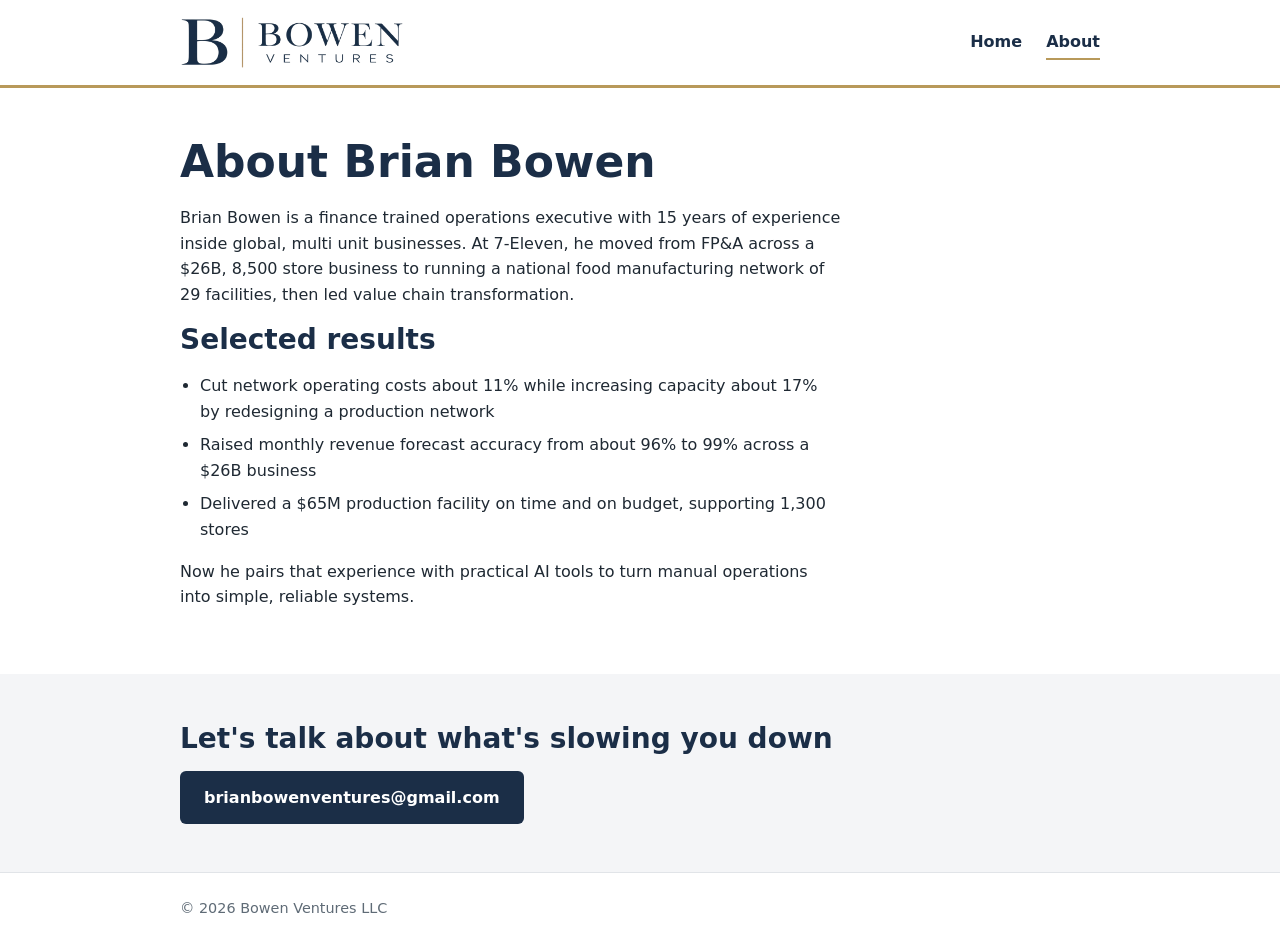
==== about.html @ 5f80b4cf "Add About page and navigation" ====
<!DOCTYPE html>
<html lang="en">
<head>
  <meta charset="utf-8">
  <meta name="viewport" content="width=device-width, initial-scale=1">
  <title>About Brian Bowen | Bowen Ventures</title>
  <meta name="description" content="Brian Bowen is a finance trained operations executive with 15 years of experience inside global, multi unit businesses.">
  <link rel="icon" type="image/png" href="assets/logo-mark.png">
  <link rel="stylesheet" href="styles.css">
</head>
<body>

  <header class="site-header">
    <div class="container">
      <a class="brand" href="index.html">
        <img src="assets/logo-wide.png" alt="Bowen Ventures" width="800" height="190">
      </a>
      <nav class="site-nav" aria-label="Main">
        <a href="index.html">Home</a>
        <a href="about.html" aria-current="page">About</a>
      </nav>
    </div>
  </header>

  <main>

    <section class="about">
      <div class="container">
        <h1>About Brian Bowen</h1>
        <p>Brian Bowen is a finance trained operations executive with 15 years of experience inside global, multi unit businesses. At 7-Eleven, he moved from FP&amp;A across a $26B, 8,500 store business to running a national food manufacturing network of 29 facilities, then led value chain transformation.</p>

        <h2>Selected results</h2>
        <ul>
          <li>Cut network operating costs about 11% while increasing capacity about 17% by redesigning a production network</li>
          <li>Raised monthly revenue forecast accuracy from about 96% to 99% across a $26B business</li>
          <li>Delivered a $65M production facility on time and on budget, supporting 1,300 stores</li>
        </ul>

        <p>Now he pairs that experience with practical AI tools to turn manual operations into simple, reliable systems.</p>
      </div>
    </section>

    <section class="contact">
      <div class="container">
        <h2>Let's talk about what's slowing you down</h2>
        <a class="button" href="mailto:brianbowenventures@gmail.com">brianbowenventures@gmail.com</a>
      </div>
    </section>

  </main>

  <footer class="site-footer">
    <div class="container">
      <p>&copy; 2026 Bowen Ventures LLC</p>
    </div>
  </footer>

</body>
</html>
---- styles.css ----
/* Colors and sizes defined once, reused everywhere.
   Brand colors come from the logo: navy sampled from logo-mark.png,
   gold matched to the vertical line in logo-wide.png. */
:root {
  --text: #1f2933;
  --muted: #5f6b76;
  --background: #ffffff;
  --background-alt: #f4f5f7;
  --border: #e1e4e8;
  --accent: #1b2e47;
  --accent-dark: #121f31;
  --accent-secondary: #b8995a;
  --max-width: 960px;
}

/* Predictable sizing: padding and borders count inside an element's width */
*,
*::before,
*::after {
  box-sizing: border-box;
}

body {
  margin: 0;
  font-family: system-ui, -apple-system, "Segoe UI", Roboto, Helvetica, Arial, sans-serif;
  line-height: 1.6;
  color: var(--text);
  background: var(--background);
}

/* Centers content and keeps lines readable on wide screens */
.container {
  max-width: var(--max-width);
  margin: 0 auto;
  padding: 0 1.25rem;
}

h1, h2, h3 {
  line-height: 1.2;
  margin: 0 0 1rem;
  color: var(--accent);
}

h1 { font-size: 2rem; }
h2 { font-size: 1.5rem; }
h3 { font-size: 1.15rem; }

p {
  margin: 0 0 1rem;
}

/* Header */
.site-header {
  border-bottom: 3px solid var(--accent-secondary);
  padding: 1rem 0;
}

/* The logo is the brand name; it scales down on small phones */
.brand {
  display: inline-block;
  line-height: 0;
}

.brand img {
  display: block;
  height: auto;
  width: 11rem;
  max-width: 100%;
}

/* Logo on the left, navigation on the right; wraps instead of overflowing on narrow phones */
.site-header .container {
  display: flex;
  flex-wrap: wrap;
  align-items: center;
  justify-content: space-between;
  gap: 0.75rem 1.5rem;
}

.site-nav {
  display: flex;
  gap: 1.5rem;
}

/* Navy text links; the current page gets a thin gold underline */
.site-nav a {
  color: var(--accent);
  text-decoration: none;
  font-weight: 600;
  padding: 0.25rem 0;
  border-bottom: 2px solid transparent;
}

.site-nav a:hover,
.site-nav a:focus-visible {
  color: var(--accent-dark);
  border-bottom-color: var(--accent-dark);
}

.site-nav a[aria-current="page"] {
  border-bottom-color: var(--accent-secondary);
}

/* Every main section gets the same vertical breathing room */
section {
  padding: 3rem 0;
}

.hero {
  padding: 4rem 0;
}

.hero h1 {
  max-width: 22ch;
}

.audience,
.contact {
  background: var(--background-alt);
}

.about p {
  max-width: 65ch;
}

.about ul {
  max-width: 65ch;
  margin: 0 0 1rem;
  padding-left: 1.25rem;
}

.about li {
  margin-bottom: 0.5rem;
}

/* Inline navy link, used for "Read more" */
.text-link {
  color: var(--accent);
  font-weight: 600;
}

.text-link:hover,
.text-link:focus-visible {
  color: var(--accent-dark);
}

/* Cards: stacked on phones, side by side on wider screens (see media query) */
.cards {
  display: grid;
  gap: 1.25rem;
}

.card {
  background: var(--background);
  border: 1px solid var(--border);
  border-top: 4px solid var(--accent-secondary);
  border-radius: 6px;
  padding: 1.5rem;
}

.card p {
  color: var(--muted);
  margin: 0;
}

/* Navy is the main accent (buttons, headings); gold is for thin lines only */
.button {
  display: inline-block;
  background: var(--accent);
  color: #ffffff;
  text-decoration: none;
  font-weight: 600;
  padding: 0.85rem 1.5rem;
  border-radius: 6px;
}

.button:hover,
.button:focus-visible {
  background: var(--accent-dark);
}

.hero .button {
  margin-top: 1rem;
}

/* Footer */
.site-footer {
  border-top: 1px solid var(--border);
  padding: 1.5rem 0;
  color: var(--muted);
  font-size: 0.9rem;
}

.site-footer p {
  margin: 0;
}

/* Wider screens: larger type and two-column cards */
@media (min-width: 700px) {
  h1 { font-size: 2.75rem; }
  h2 { font-size: 1.75rem; }

  .hero {
    padding: 6rem 0;
  }

  .brand img {
    width: 14rem;
  }

  .cards {
    grid-template-columns: 1fr 1fr;
  }
}
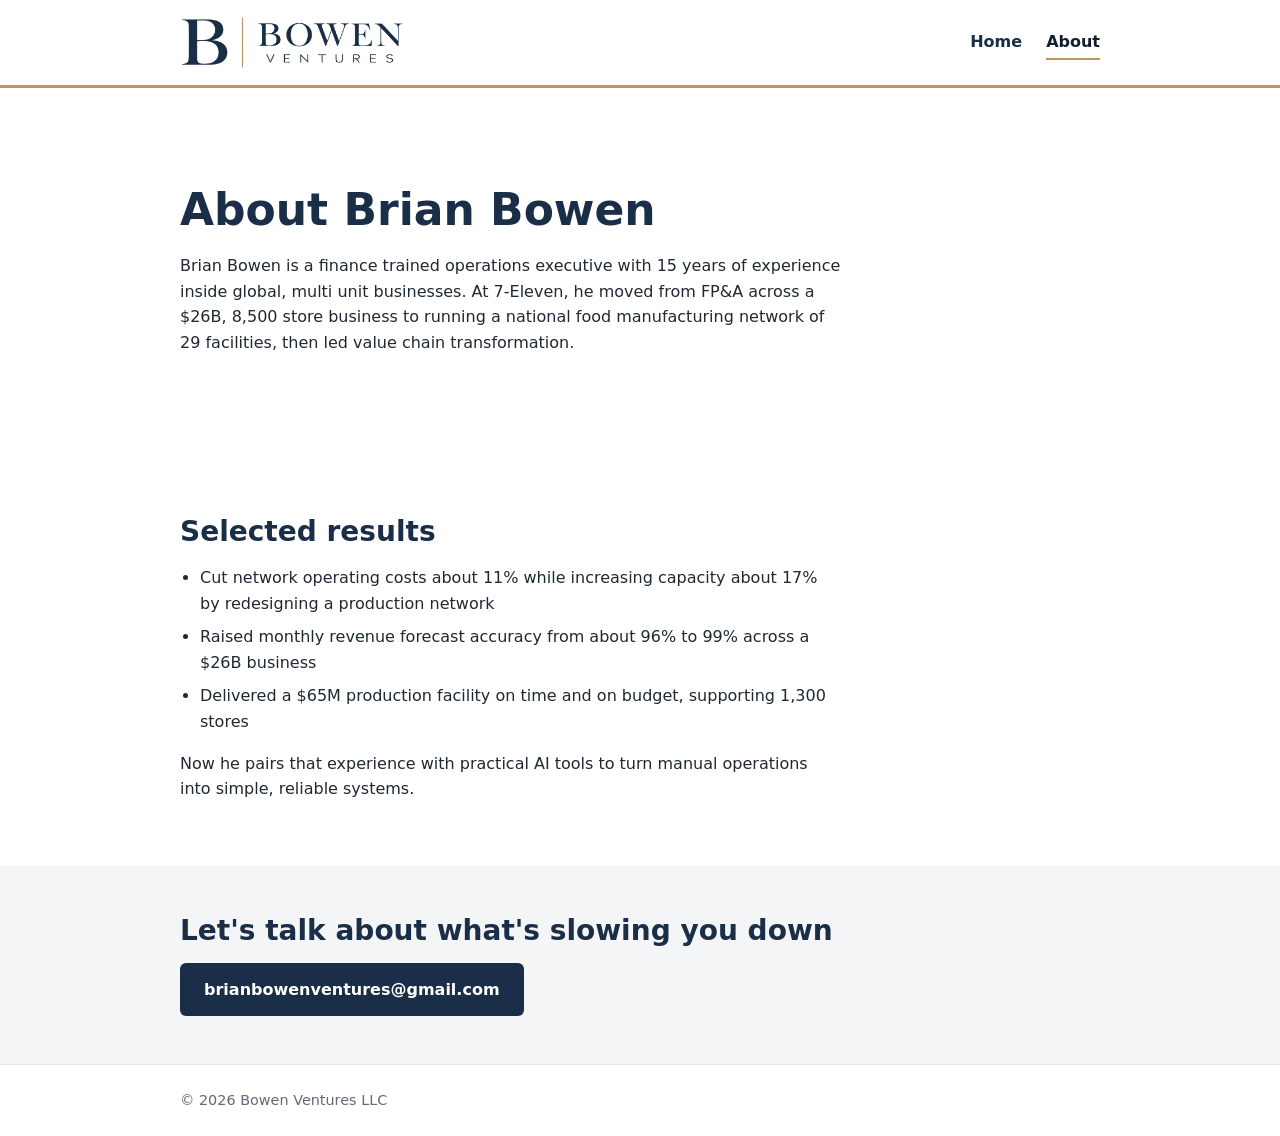
==== commit e60b6280: "Add About page and navigation" ====
--- a/about.html
+++ b/about.html
@@ -24,11 +24,15 @@
 
   <main>
 
-    <section class="about">
+    <section class="hero">
       <div class="container">
         <h1>About Brian Bowen</h1>
         <p>Brian Bowen is a finance trained operations executive with 15 years of experience inside global, multi unit businesses. At 7-Eleven, he moved from FP&amp;A across a $26B, 8,500 store business to running a national food manufacturing network of 29 facilities, then led value chain transformation.</p>
+      </div>
+    </section>
 
+    <section class="about">
+      <div class="container">
         <h2>Selected results</h2>
         <ul>
           <li>Cut network operating costs about 11% while increasing capacity about 17% by redesigning a production network</li>
--- a/styles.css
+++ b/styles.css
@@ -68,13 +68,12 @@
   max-width: 100%;
 }
 
-/* Logo on the left, navigation on the right; wraps instead of overflowing on narrow phones */
+/* Phones: logo on top, navigation links in a row below it */
 .site-header .container {
   display: flex;
-  flex-wrap: wrap;
-  align-items: center;
-  justify-content: space-between;
-  gap: 0.75rem 1.5rem;
+  flex-direction: column;
+  align-items: flex-start;
+  gap: 0.75rem;
 }
 
 .site-nav {
@@ -82,8 +81,10 @@
   gap: 1.5rem;
 }
 
-/* Navy text links; the current page gets a thin gold underline */
-.site-nav a {
+/* Navy text links with no default underline or visited color.
+   Hover and the current page get a thin gold underline; gold is never used for text. */
+.site-nav a,
+.site-nav a:visited {
   color: var(--accent);
   text-decoration: none;
   font-weight: 600;
@@ -94,10 +95,11 @@
 .site-nav a:hover,
 .site-nav a:focus-visible {
   color: var(--accent-dark);
-  border-bottom-color: var(--accent-dark);
+  border-bottom-color: var(--accent-secondary);
 }
 
 .site-nav a[aria-current="page"] {
+  color: var(--accent-dark);
   border-bottom-color: var(--accent-secondary);
 }
 
@@ -112,6 +114,11 @@
 
 .hero h1 {
   max-width: 22ch;
+}
+
+/* Intro text under a page title (About page) keeps a readable line length */
+.hero p {
+  max-width: 65ch;
 }
 
 .audience,
@@ -208,6 +215,13 @@
     width: 14rem;
   }
 
+  /* Wider screens: logo left, navigation links in a row on the right */
+  .site-header .container {
+    flex-direction: row;
+    align-items: center;
+    justify-content: space-between;
+  }
+
   .cards {
     grid-template-columns: 1fr 1fr;
   }
